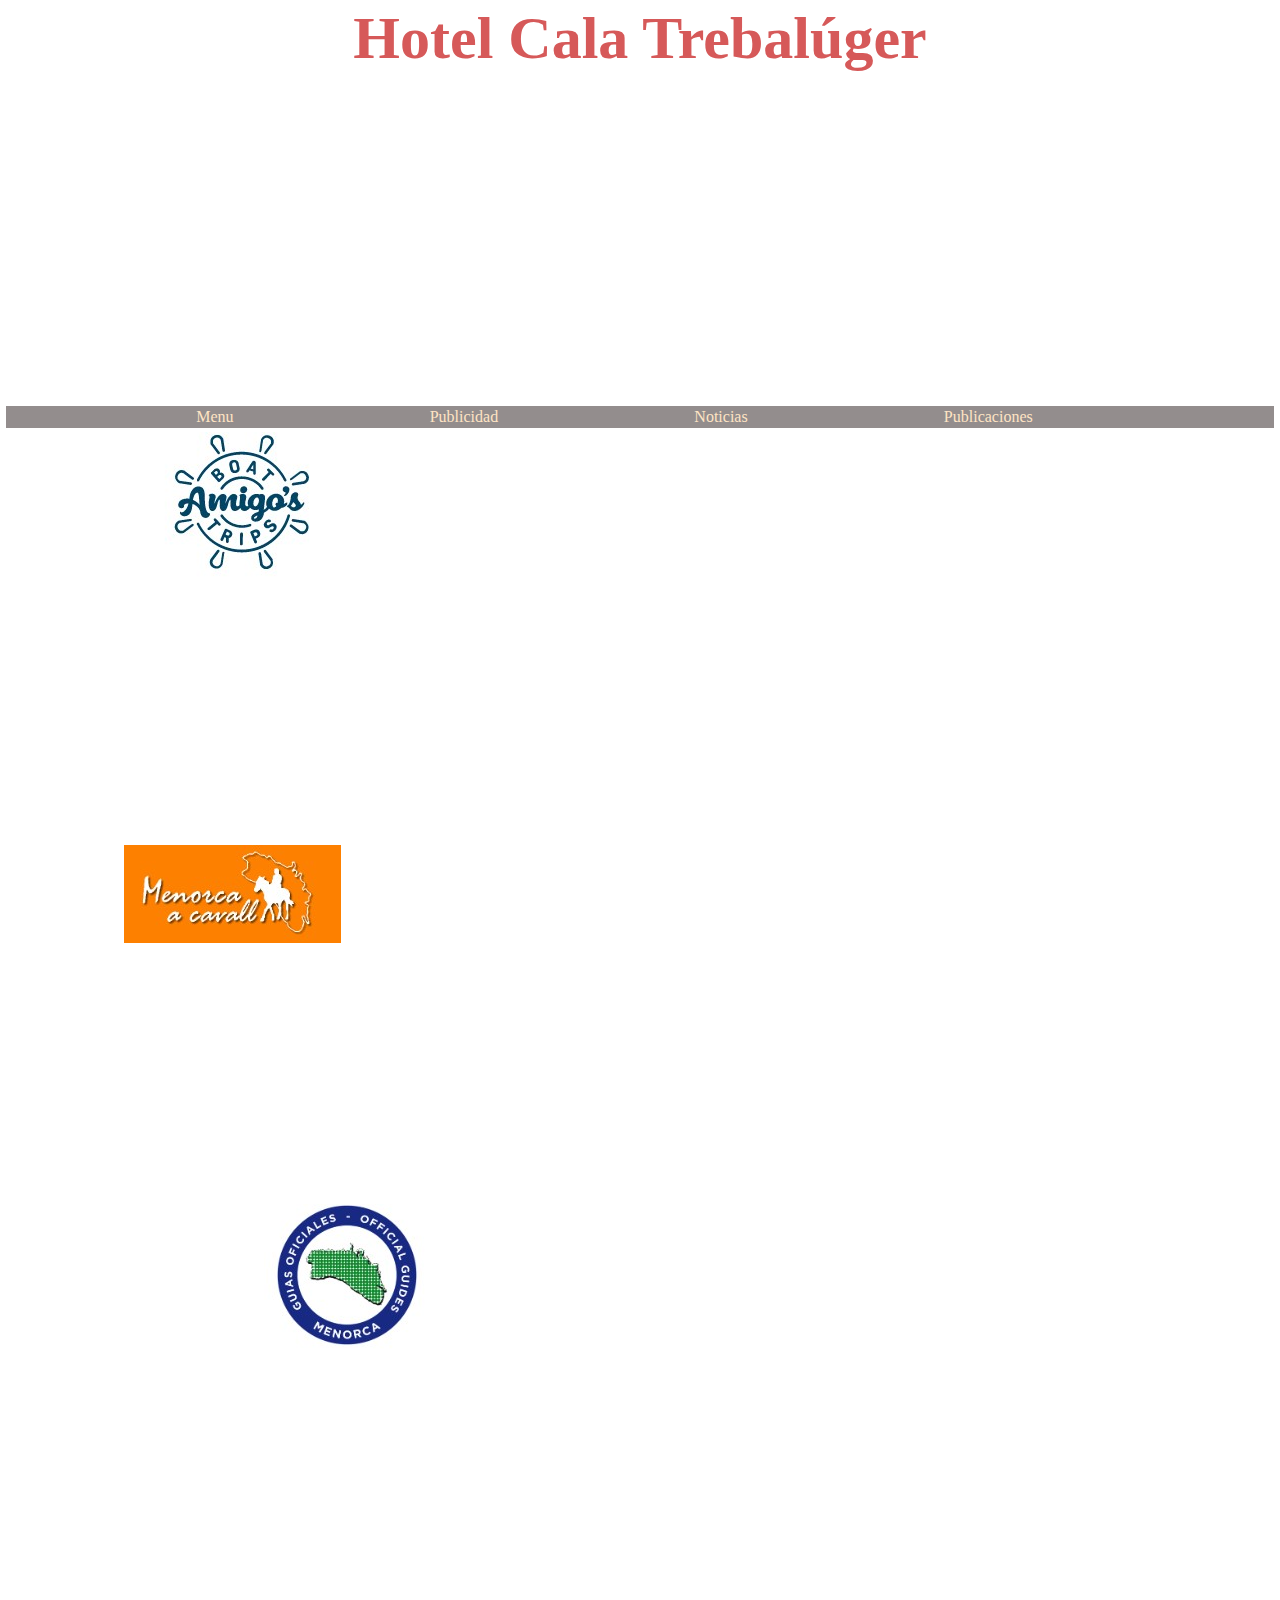
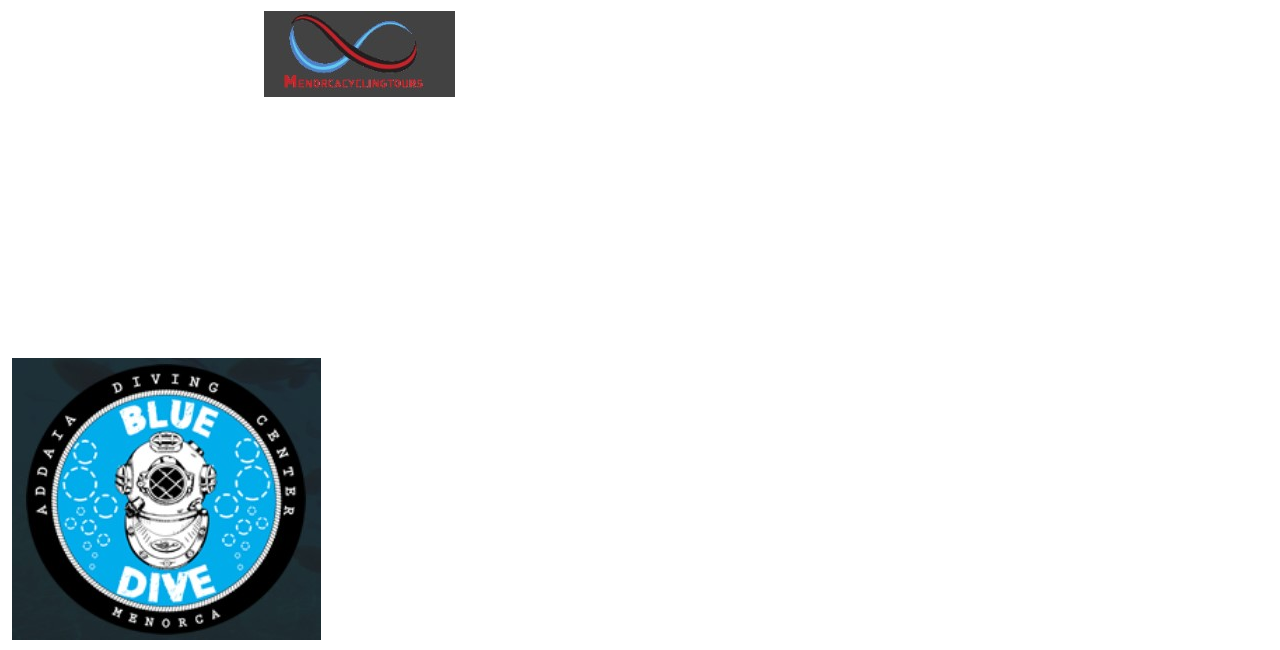
==== index.html @ 4d07bc45 "cambiar nombre home por index" ====
<!DOCTYPE HTML>
<html>
<head>
    <meta charset=" UTF-8">
    <meta http-equiv="X-UA-Compatible" content="IE=edge">
    <meta name="viewport" content="width=device-width, initial-scale=1.0">
    <title> Formulario_Reserva_Hotel</title>
    <link rel="stylesheet" href="css\cabezera.css">
    <link rel="stylesheet" href="css\menu.css">
    <link rel="stylesheet" href="css\sponsors.css">
</head>
<header>
    <div class="cabezera">
      <h1 style="text-align: center;">Hotel Cala Trebalúger</h1>
    </div> 
 </header>
 <nav class="menu">
     <li>Menu
         <ul class="desplegable">
             <li><a href="index.html">Home</a></li>
             <li><a href="Actividades.html">Actividades</a></li>
             <li><a href="Quienessomos.html">Quienes somos</a></li>
             <li><a href="Reserva.html">Reserva</a></li>
         </ul>
     </li>
     <li>Publicidad</li>
     <li>Noticias</li>
     <li>Publicaciones</li>
 </nav>
 <aside>
    <div class="boattrip">
    <a href="https://amigosboattrips.com/es"target="_blank">
            <img src="img\boattrips.jpg">
        </a>
    </div>

    <div class="cavallo">
        <a href="https://www.menorcaacavall.com/es/inicio"target="_blank">
            <img src="img\rutas cavallo.jpg">
        </a>

    </div>
    
    <div class="guia">
        <a href="https://guiasmenorca.com/es/inicio/"target="_blank">
            <img src="img\guias turisticos.jpg">
        </a>

    </div>
   
    <div class="bici">
        <a href="http://menorcacyclingtours.com/"target="_blank">
            <img src="img\menorca btt.jpg">
        </a>
    </div>

    <div class="buceo">
        <a href="https://bluedivemenorca.com/?gclid=CjwKCAjw586hBhBrEiwAQYEnHakGBnZWJqqix905BcLxzA-QArHCdt5jBqWweo0KILJdBFKRc8RsdRoCSrkQAvD_BwE"target="_blank">
            <img src="img\submarinismo.jpg">
        </a>
    </div>
</aside>
</html>
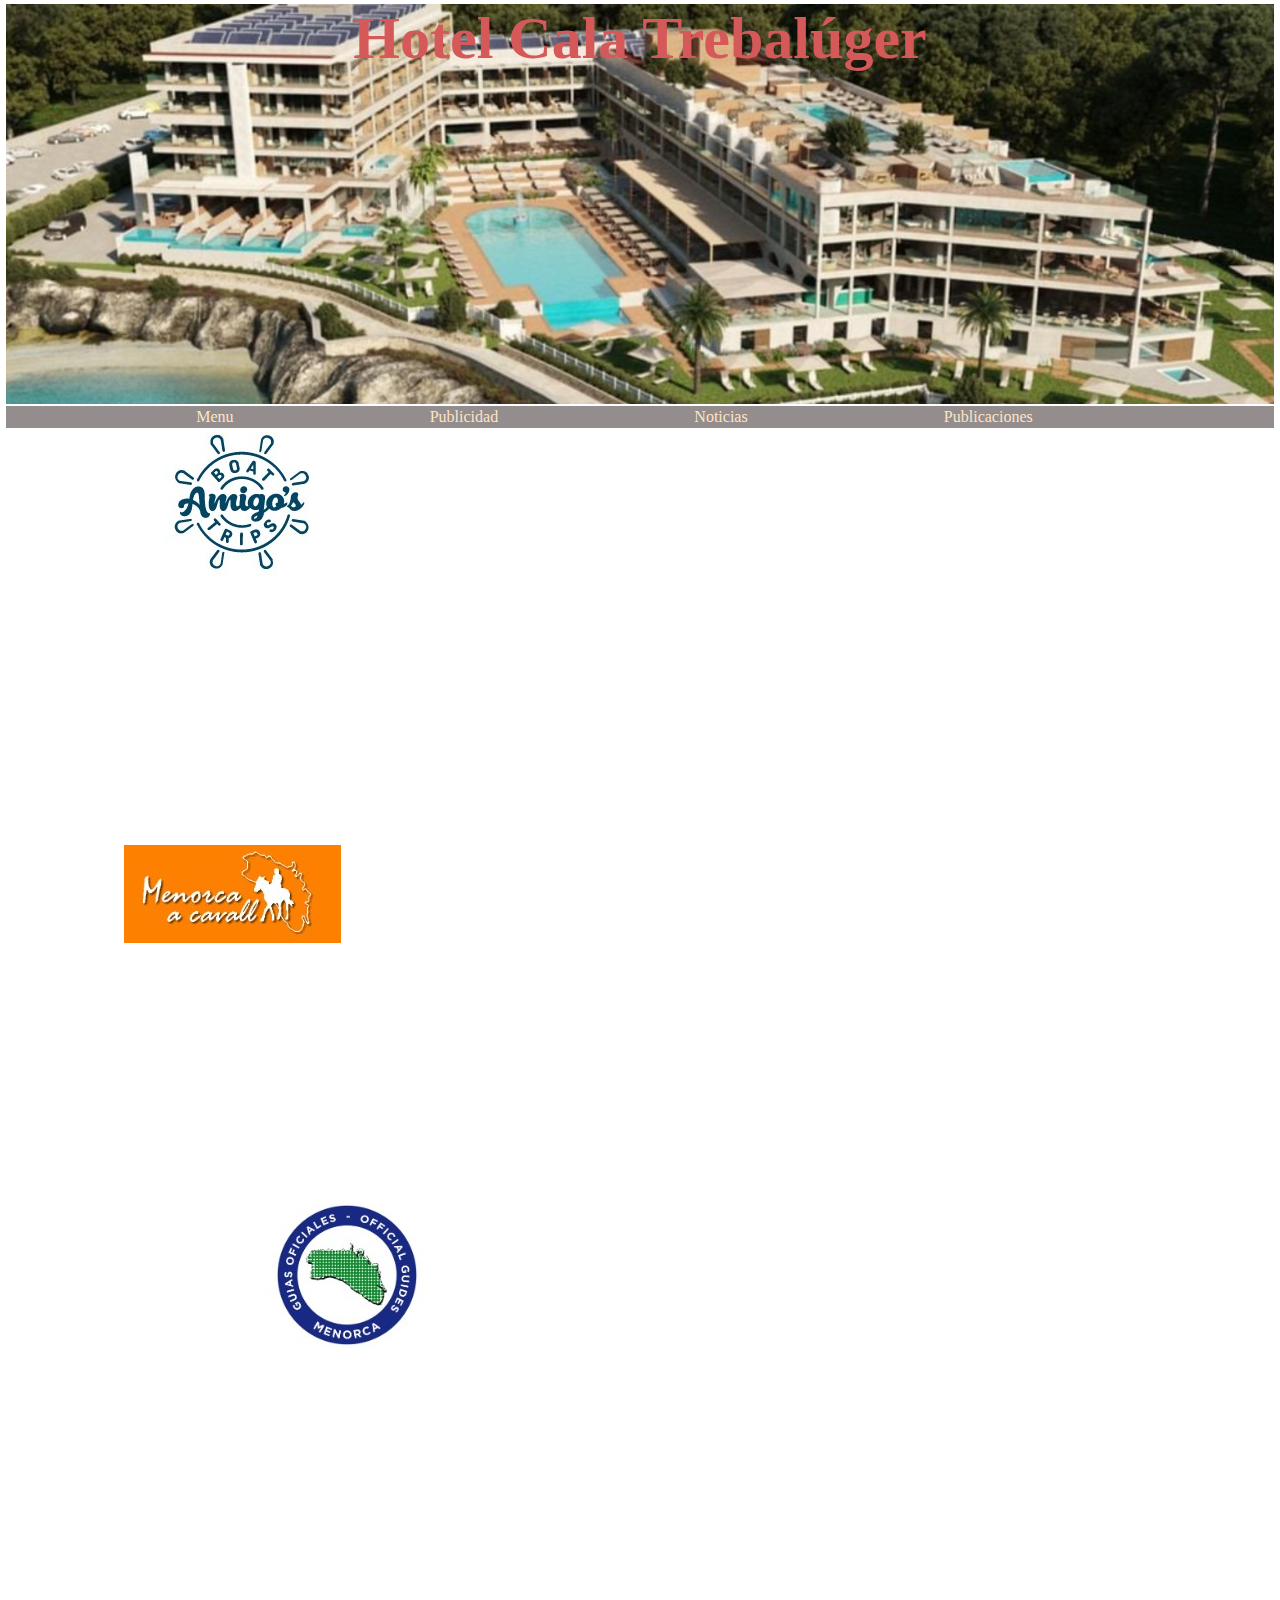
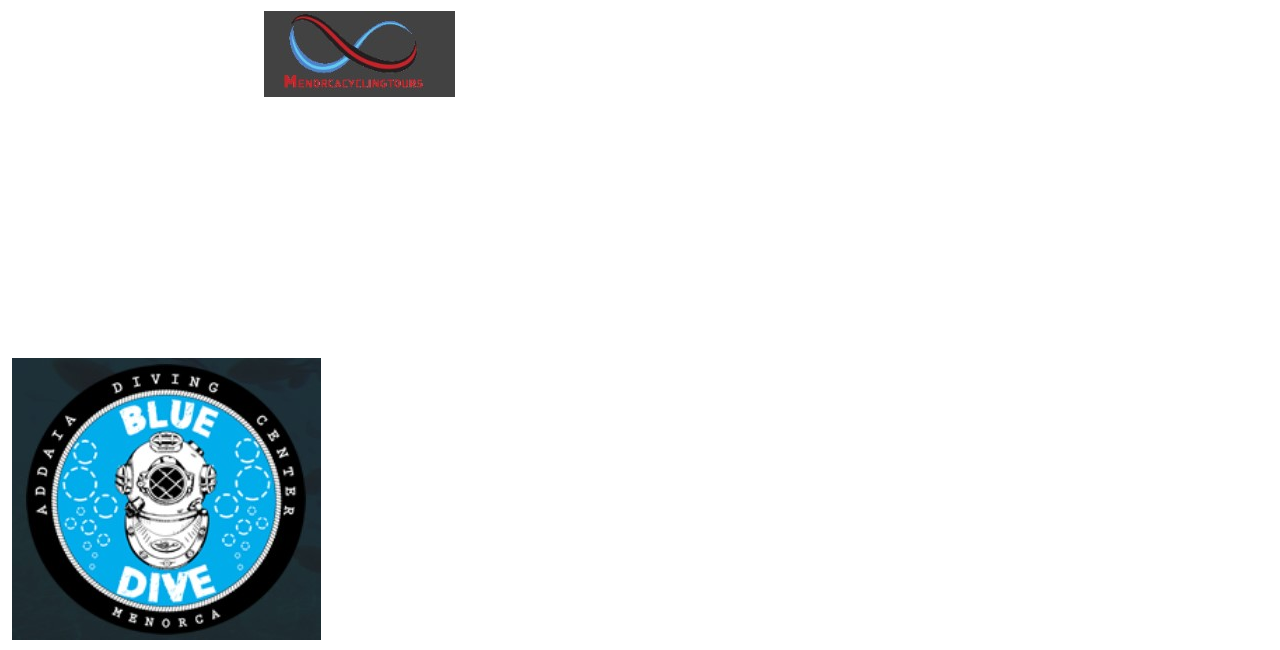
==== commit 1ed3237d: "Merge branch 'gh-pages' into main" ====
--- a/index.html
+++ b/index.html
@@ -17,7 +17,9 @@
  <nav class="menu">
      <li>Menu
          <ul class="desplegable">
+
              <li><a href="index.html">Home</a></li>
+             <li><a href="home.html">Home</a></li>
              <li><a href="Actividades.html">Actividades</a></li>
              <li><a href="Quienessomos.html">Quienes somos</a></li>
              <li><a href="Reserva.html">Reserva</a></li>
@@ -60,4 +62,7 @@
         </a>
     </div>
 </aside>
-</html>+</html>
+
+
+
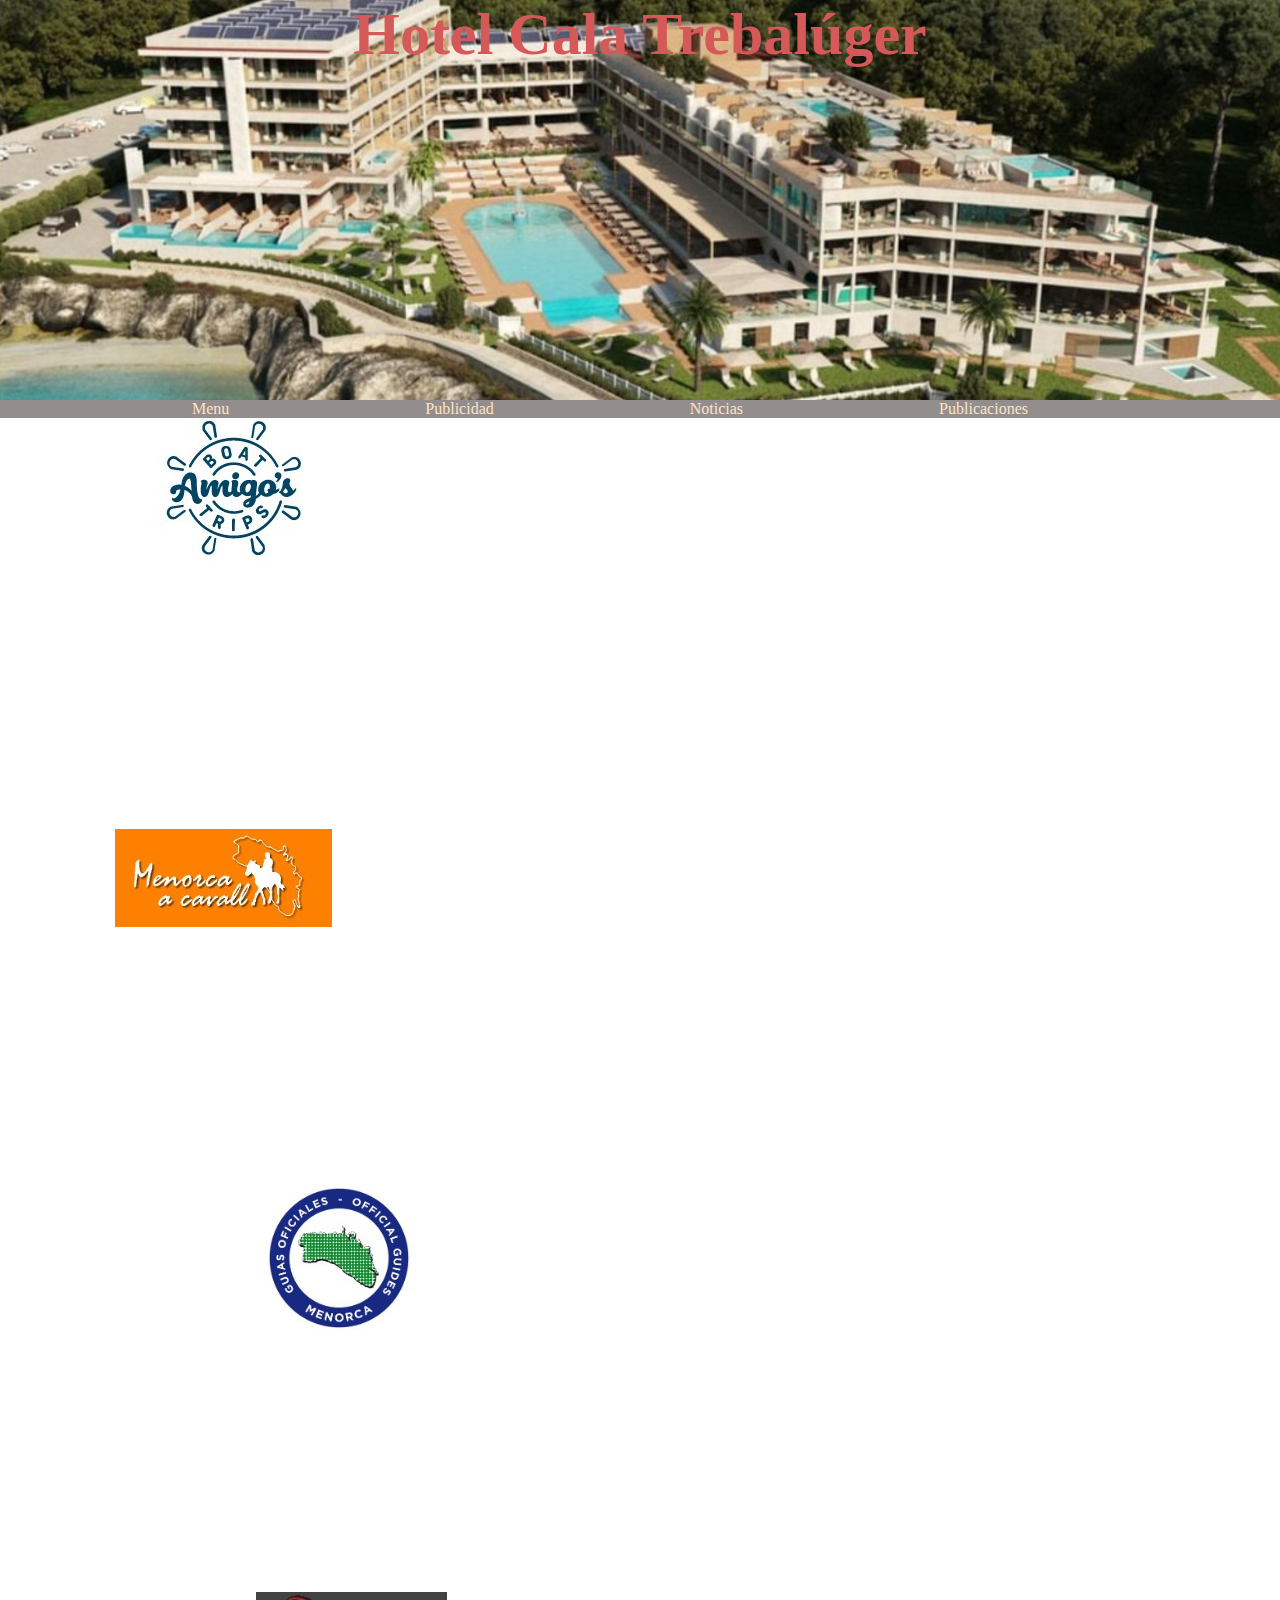
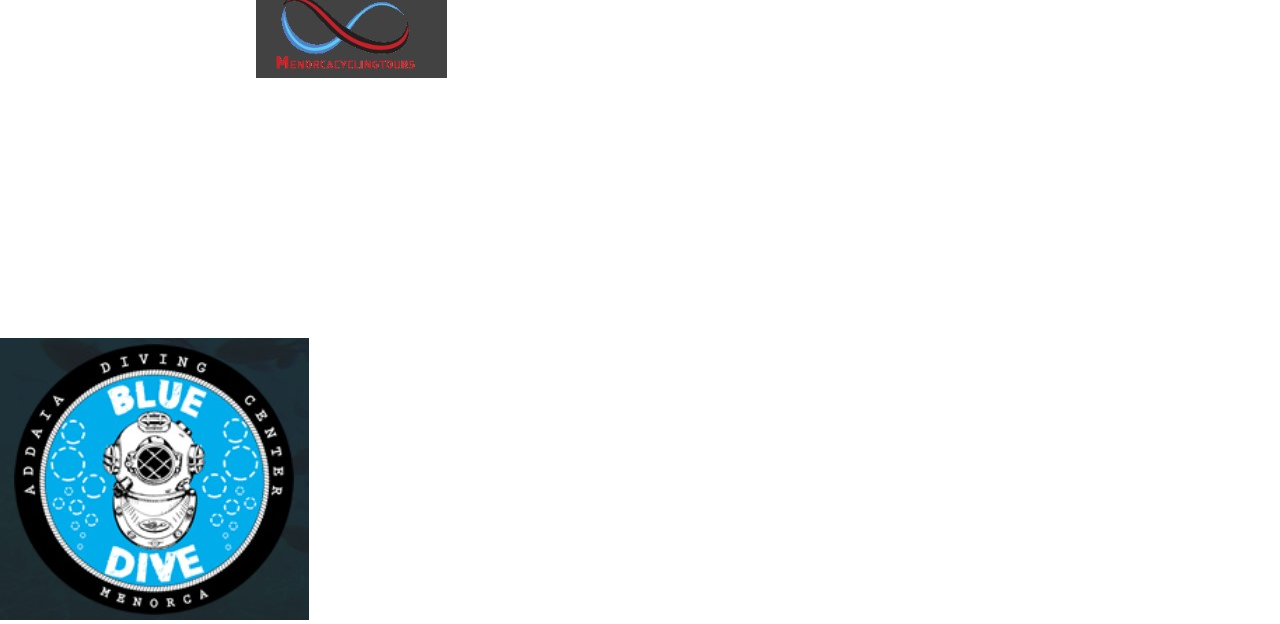
==== commit d0e117c0: "solucionado problema desplegable" ====
--- a/index.html
+++ b/index.html
@@ -19,7 +19,6 @@
          <ul class="desplegable">
 
              <li><a href="index.html">Home</a></li>
-             <li><a href="home.html">Home</a></li>
              <li><a href="Actividades.html">Actividades</a></li>
              <li><a href="Quienessomos.html">Quienes somos</a></li>
              <li><a href="Reserva.html">Reserva</a></li>
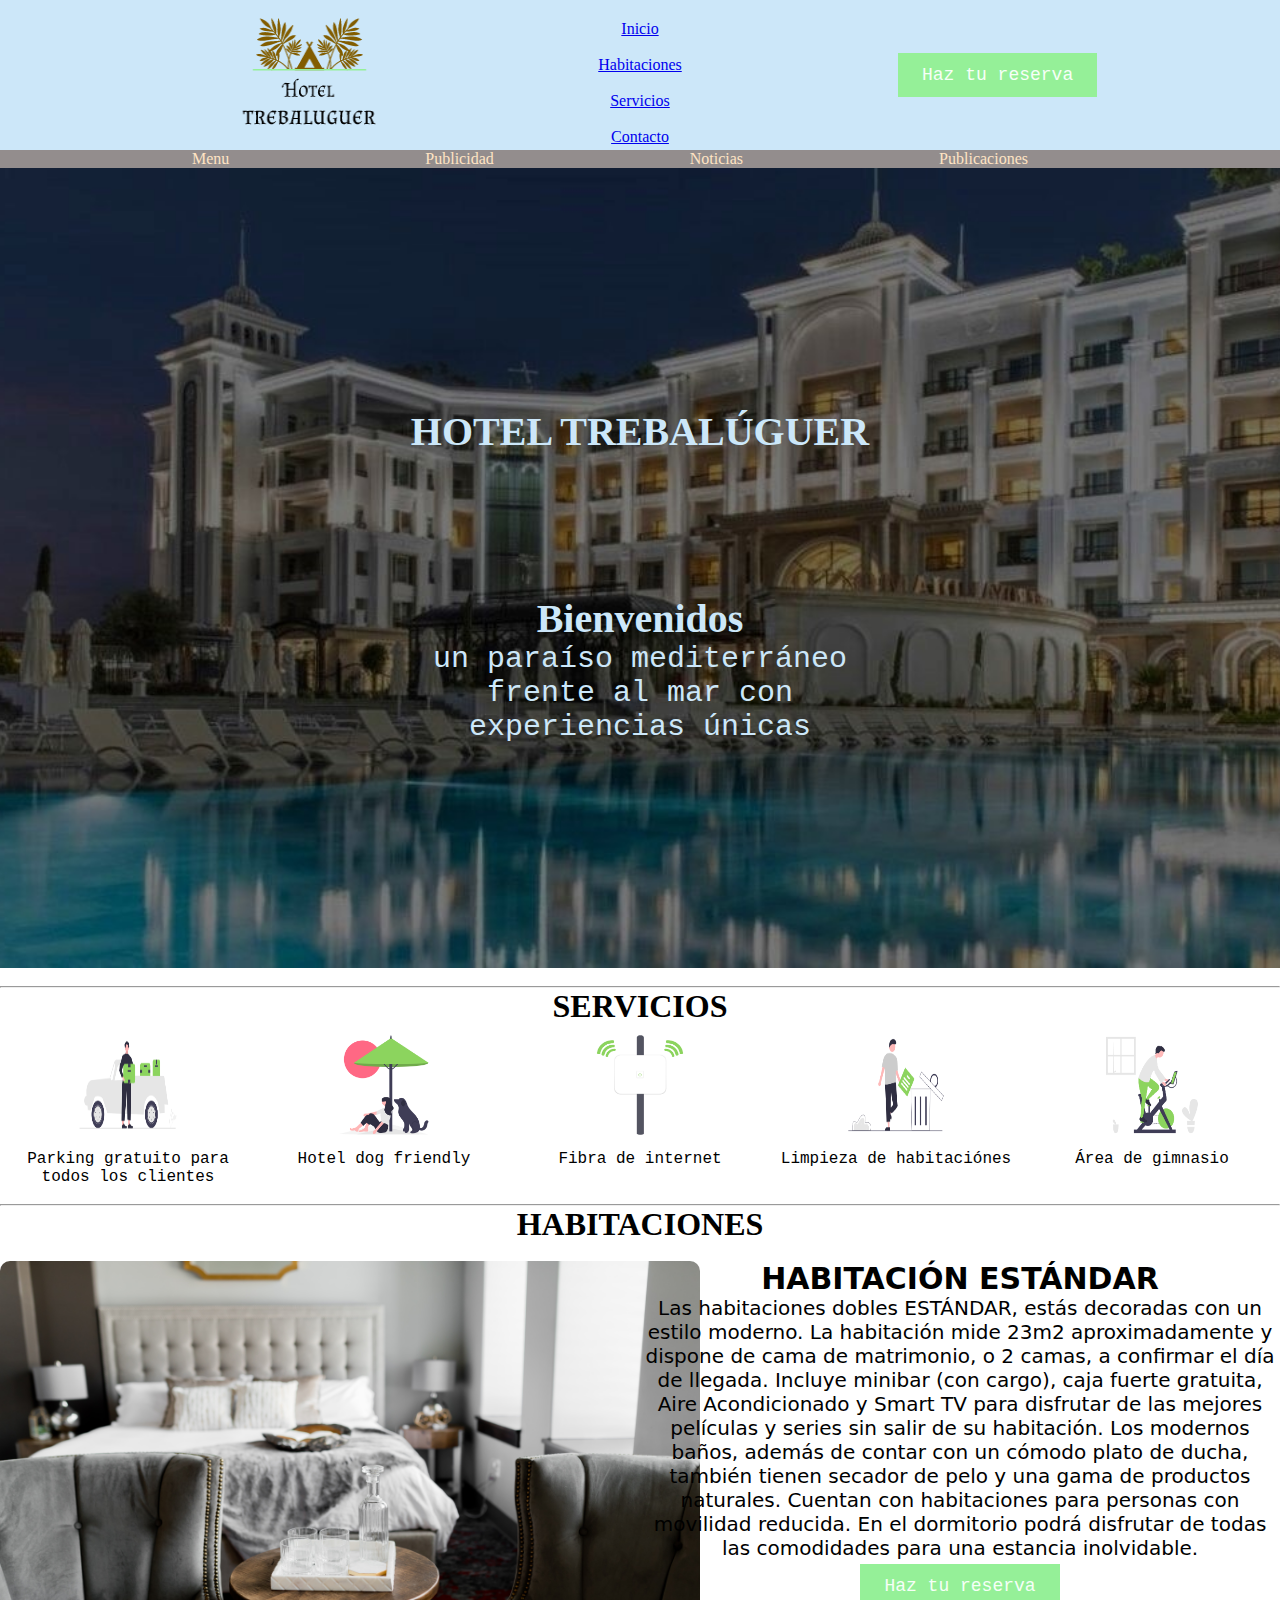
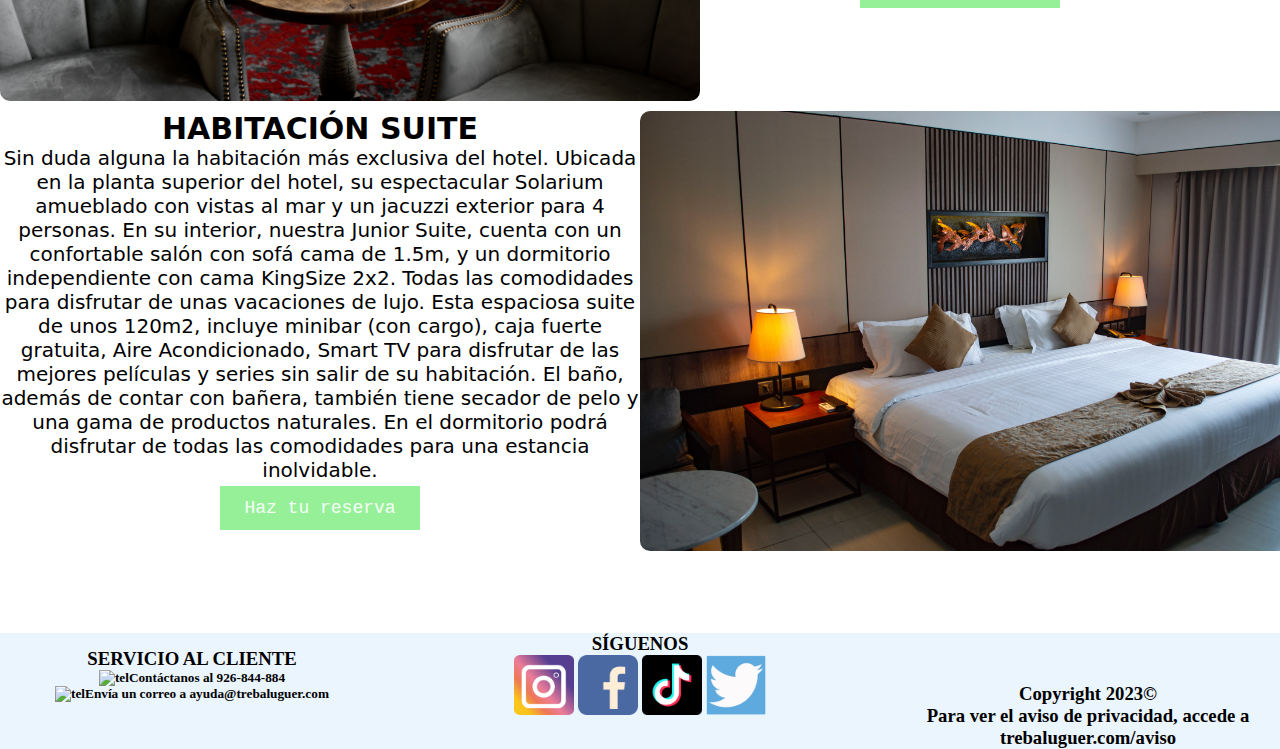
==== commit 94a8ee9d: "fusionar carpeta noelia" ====
--- a/index.html
+++ b/index.html
@@ -1,67 +1,154 @@
-<!DOCTYPE HTML>
-<html>
+<!DOCTYPE html>
+<html lang="en">
 <head>
-    <meta charset=" UTF-8">
+    <meta charset="UTF-8">
     <meta http-equiv="X-UA-Compatible" content="IE=edge">
     <meta name="viewport" content="width=device-width, initial-scale=1.0">
-    <title> Formulario_Reserva_Hotel</title>
-    <link rel="stylesheet" href="css\cabezera.css">
+    <title>Home | Hotel</title>
+    <link rel="stylesheet" href="css\style.css">
     <link rel="stylesheet" href="css\menu.css">
-    <link rel="stylesheet" href="css\sponsors.css">
 </head>
-<header>
-    <div class="cabezera">
-      <h1 style="text-align: center;">Hotel Cala Trebalúger</h1>
-    </div> 
- </header>
- <nav class="menu">
-     <li>Menu
-         <ul class="desplegable">
+<body>
+    <header>
+        <div class="logo">
+            <img class="imglogo" src="/logos/logohotel6.png" alt="logo">
+        </div>
+        <div class="enlaces">
+            <a href="#">Inicio</a>
+            <br/>
+            <br/>
+            <a href="#">Habitaciones</a>
+            <br/>
+            <br/>
+            <a href="#">Servicios</a>
+            <br/>
+            <br/>
+            <a href="#">Contacto</a>
+            <br/>
+        </div>
+        <div class="boton"> 
+            <button>Haz tu reserva</button>
+        </div>
+    </header>
 
-             <li><a href="index.html">Home</a></li>
-             <li><a href="Actividades.html">Actividades</a></li>
-             <li><a href="Quienessomos.html">Quienes somos</a></li>
-             <li><a href="Reserva.html">Reserva</a></li>
-         </ul>
-     </li>
-     <li>Publicidad</li>
-     <li>Noticias</li>
-     <li>Publicaciones</li>
- </nav>
- <aside>
-    <div class="boattrip">
-    <a href="https://amigosboattrips.com/es"target="_blank">
-            <img src="img\boattrips.jpg">
-        </a>
-    </div>
+    <nav class="menu">
+        <li>Menu
+            <ul class="desplegable">
+                <li><a href="index.html">Home</a></li>
+                <li><a href="Actividades.html">Actividades</a></li>
+                <li><a href="Quienessomos.html">Quienes somos</a></li>
+                <li><a href="Reserva.html">Reserva</a></li>
+            </ul>
+        </li>
+        <li>Publicidad</li>
+        <li>Noticias</li>
+        <li>Publicaciones</li>
+    </nav>
 
-    <div class="cavallo">
-        <a href="https://www.menorcaacavall.com/es/inicio"target="_blank">
-            <img src="img\rutas cavallo.jpg">
-        </a>
+    <main>
 
-    </div>
-    
-    <div class="guia">
-        <a href="https://guiasmenorca.com/es/inicio/"target="_blank">
-            <img src="img\guias turisticos.jpg">
-        </a>
+        <section class="principal">
+            <div class="vacia1"> </div>
+            <div class="contenido">
+                <h1 class="titulo">HOTEL TREBALÚGUER</h1>
+                <h1 class="titulo">Bienvenidos</h1>
+                <p class="titulo2">un paraíso mediterráneo frente al mar con experiencias únicas </p>
 
-    </div>
-   
-    <div class="bici">
-        <a href="http://menorcacyclingtours.com/"target="_blank">
-            <img src="img\menorca btt.jpg">
-        </a>
-    </div>
+            </div>
+            <div class="vacia2"></div>
+        </section>
+        <br/>
+        <hr/> 
+        <h1>SERVICIOS</h1>
+        <section class="servicios">
+        
+            <div class="servicio1"> 
+                <div><img class="serlogos" src="/logos/servicio1.png" alt="s1">
+                    <p> Parking gratuito para todos los clientes</p>
+                </div>
+            </div>
+            <div class="servicio2">
+                <div><img class="serlogos" src="/logos/servicio2.png" alt="s2">
+                    <p> Hotel dog friendly</p>
+                </div>
+            </div>
+            <div class="servicio3">
+                <div><img class="serlogos" src="/logos/servicio3.png" alt="s3">
+                    <p> Fibra de internet</p>
+                </div>
+            </div>
+            <div class="servicio4">
+                <div><img class="serlogos" src="/logos/servicio4.png" alt="s4">
+                    <p> Limpieza de habitaciónes </p>
+                </div>
+            </div>
+            <div class="servicio5"> 
+                <div><img class="serlogos" src="/logos/servicio5.png" alt="s5">
+                    <p> Área de gimnasio </p>
+                </div>
+            </div>
+        </section>
+        <br/>
+        <hr/> 
+        <h1>HABITACIONES</h1>
+        <br/>
+        <section class="habitacion1">
+            <div class="foto1">
+                <div><img class="habitaciones" src="/img/habitacion1.jpg" alt="hab1"></div>
+            </div>
+            <div class="texto1">
+                <h2>HABITACIÓN ESTÁNDAR</h2>
+                <p>Las habitaciones dobles ESTÁNDAR, estás decoradas con un estilo moderno. La habitación mide 23m2 aproximadamente y dispone de cama de matrimonio, o 2 camas, a confirmar el día de llegada. Incluye minibar (con cargo), caja fuerte gratuita, Aire Acondicionado y Smart TV para disfrutar de las mejores películas y series sin salir de su habitación. Los modernos baños, además de contar con un cómodo plato de ducha, también tienen secador de pelo y una gama de productos naturales. Cuentan con habitaciones para personas con movilidad reducida. En el dormitorio podrá disfrutar de todas las comodidades para una estancia inolvidable.</p>
+                <div class="boton"> 
+                    <button>Haz tu reserva</button>
+                </div>
+            </div>
+        </section>
 
-    <div class="buceo">
-        <a href="https://bluedivemenorca.com/?gclid=CjwKCAjw586hBhBrEiwAQYEnHakGBnZWJqqix905BcLxzA-QArHCdt5jBqWweo0KILJdBFKRc8RsdRoCSrkQAvD_BwE"target="_blank">
-            <img src="img\submarinismo.jpg">
-        </a>
-    </div>
-</aside>
-</html>
+        <section class="habitacion2">
+            <div class="texto2">
+                <h2>HABITACIÓN SUITE</h2>
+                <p>Sin duda alguna la habitación más exclusiva del hotel. Ubicada en la planta superior del hotel, su espectacular Solarium amueblado con vistas al mar y un jacuzzi exterior para 4 personas. En su interior, nuestra Junior Suite, cuenta con un confortable salón con sofá cama de 1.5m, y un dormitorio independiente con cama KingSize 2x2. Todas las comodidades para disfrutar de unas vacaciones de lujo. Esta espaciosa suite de unos 120m2, incluye minibar (con cargo), caja fuerte gratuita, Aire Acondicionado, Smart TV para disfrutar de las mejores películas y series sin salir de su habitación. El baño, además de contar con bañera, también tiene secador de pelo y una gama de productos naturales. En el dormitorio podrá disfrutar de todas las comodidades para una estancia inolvidable.</p>
+                <div class="boton"> 
+                    <button>Haz tu reserva</button>
+                </div>
+            </div>
+            <div class="foto2">
+                <div><img class="habitaciones" src="/img/habitacion2.jpg" alt="hab1"></div>
+            </div>
+            
+        </section>
+        
+    </main>
+    <br/>
+    <br/>
+    <br/>
+    <br/>
+    <footer>
+      
+        <div class="info1" > 
 
+            <H3>SERVICIO AL CLIENTE</H3>
 
+            <h5> <img class="icono" src="/icono/telefono.png" alt="tel" >Contáctanos al 926-844-884</h5>
+            <h5> <img class="icono" src="/icono/arroba.png" alt="tel" >Envía un correo a ayuda@trebaluguer.com</h5>
 
+        </div>
+
+        <div class="infomedio" > 
+            <h3>SÍGUENOS</h3>
+            <img class="logors" src="/logos/instagram.png" alt="insta">
+            <img class="logors" src="/logos/facebook.png" alt="faceb">
+            <img class="logors" src="/logos/tiktok.png" alt="tiktok">
+            <img class="logors" src="/logos/twitter.png" alt="tw">
+            
+        </div>
+       
+        <div class="info2">
+            <h3>Copyright 2023©</h3>
+            <h3>Para ver el aviso de privacidad, accede a trebaluguer.com/aviso</h3>
+        </div> 
+
+    </footer>
+</body>
+</html>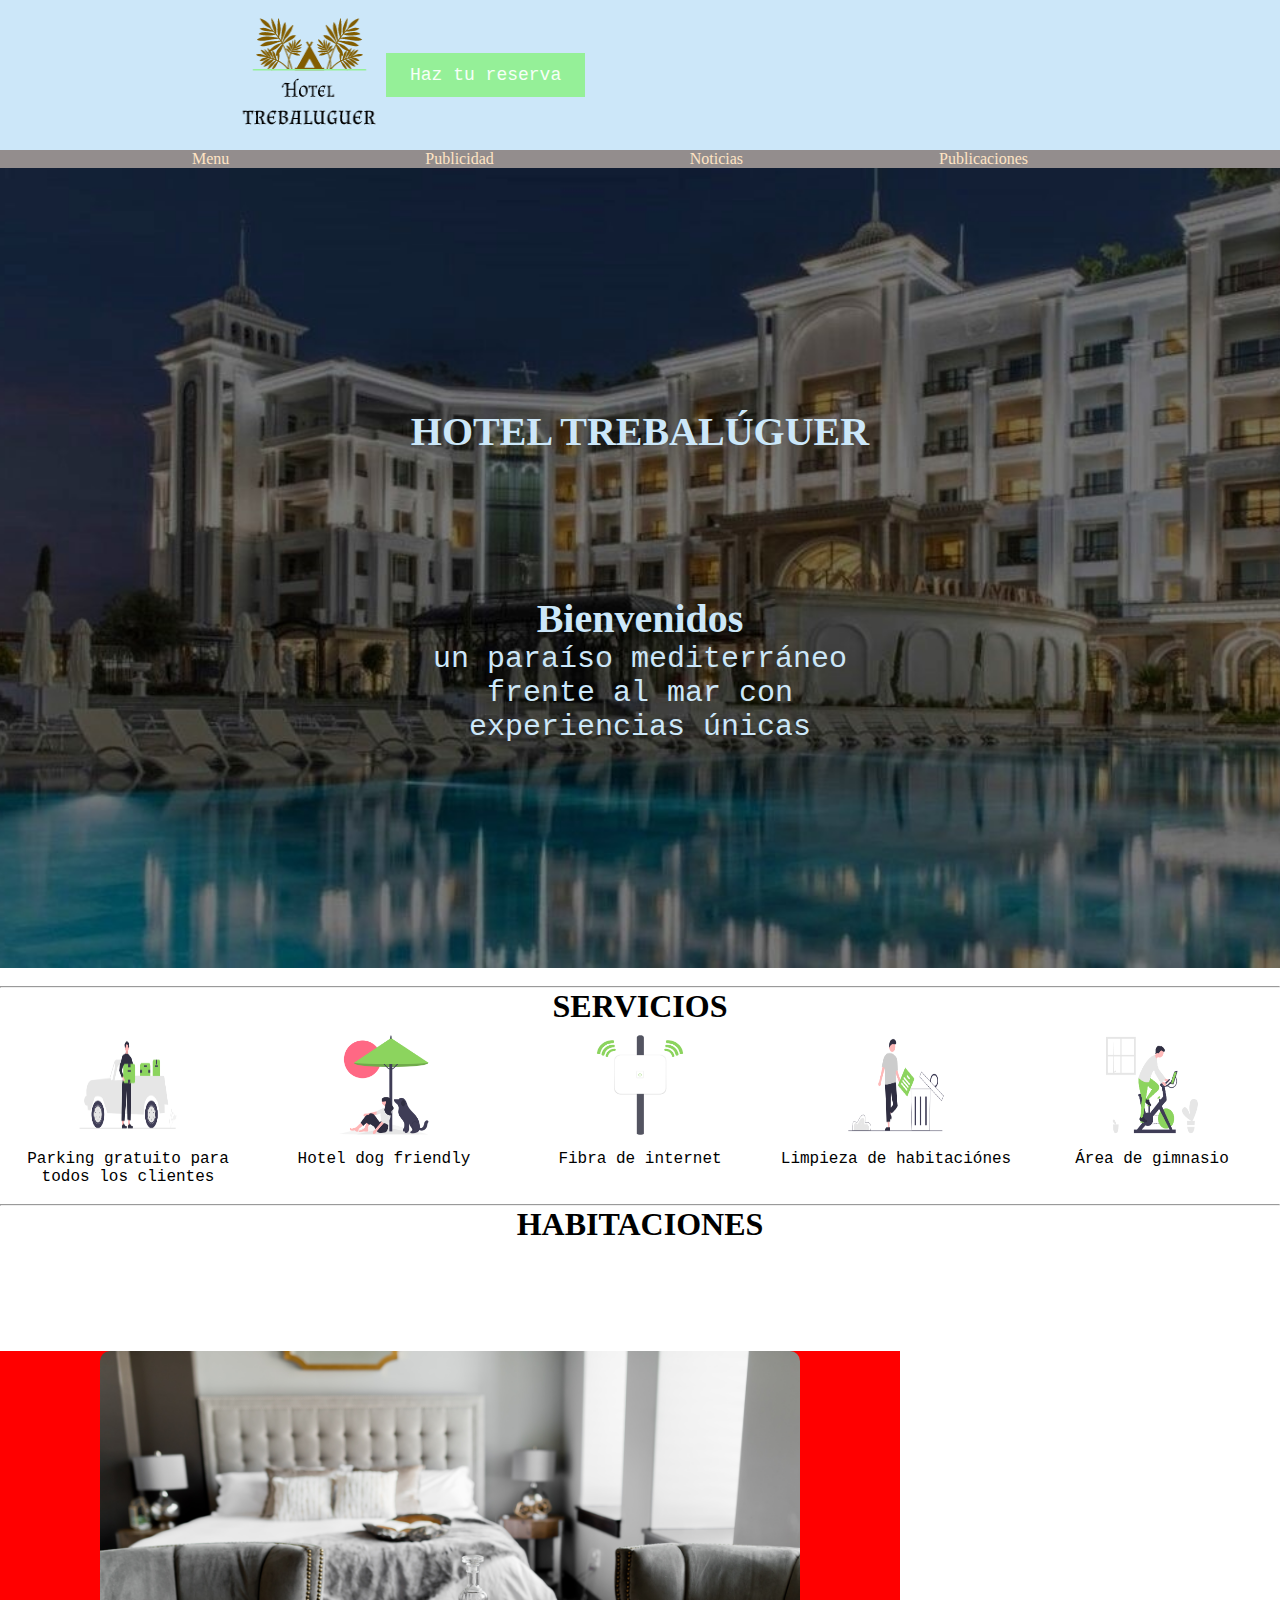
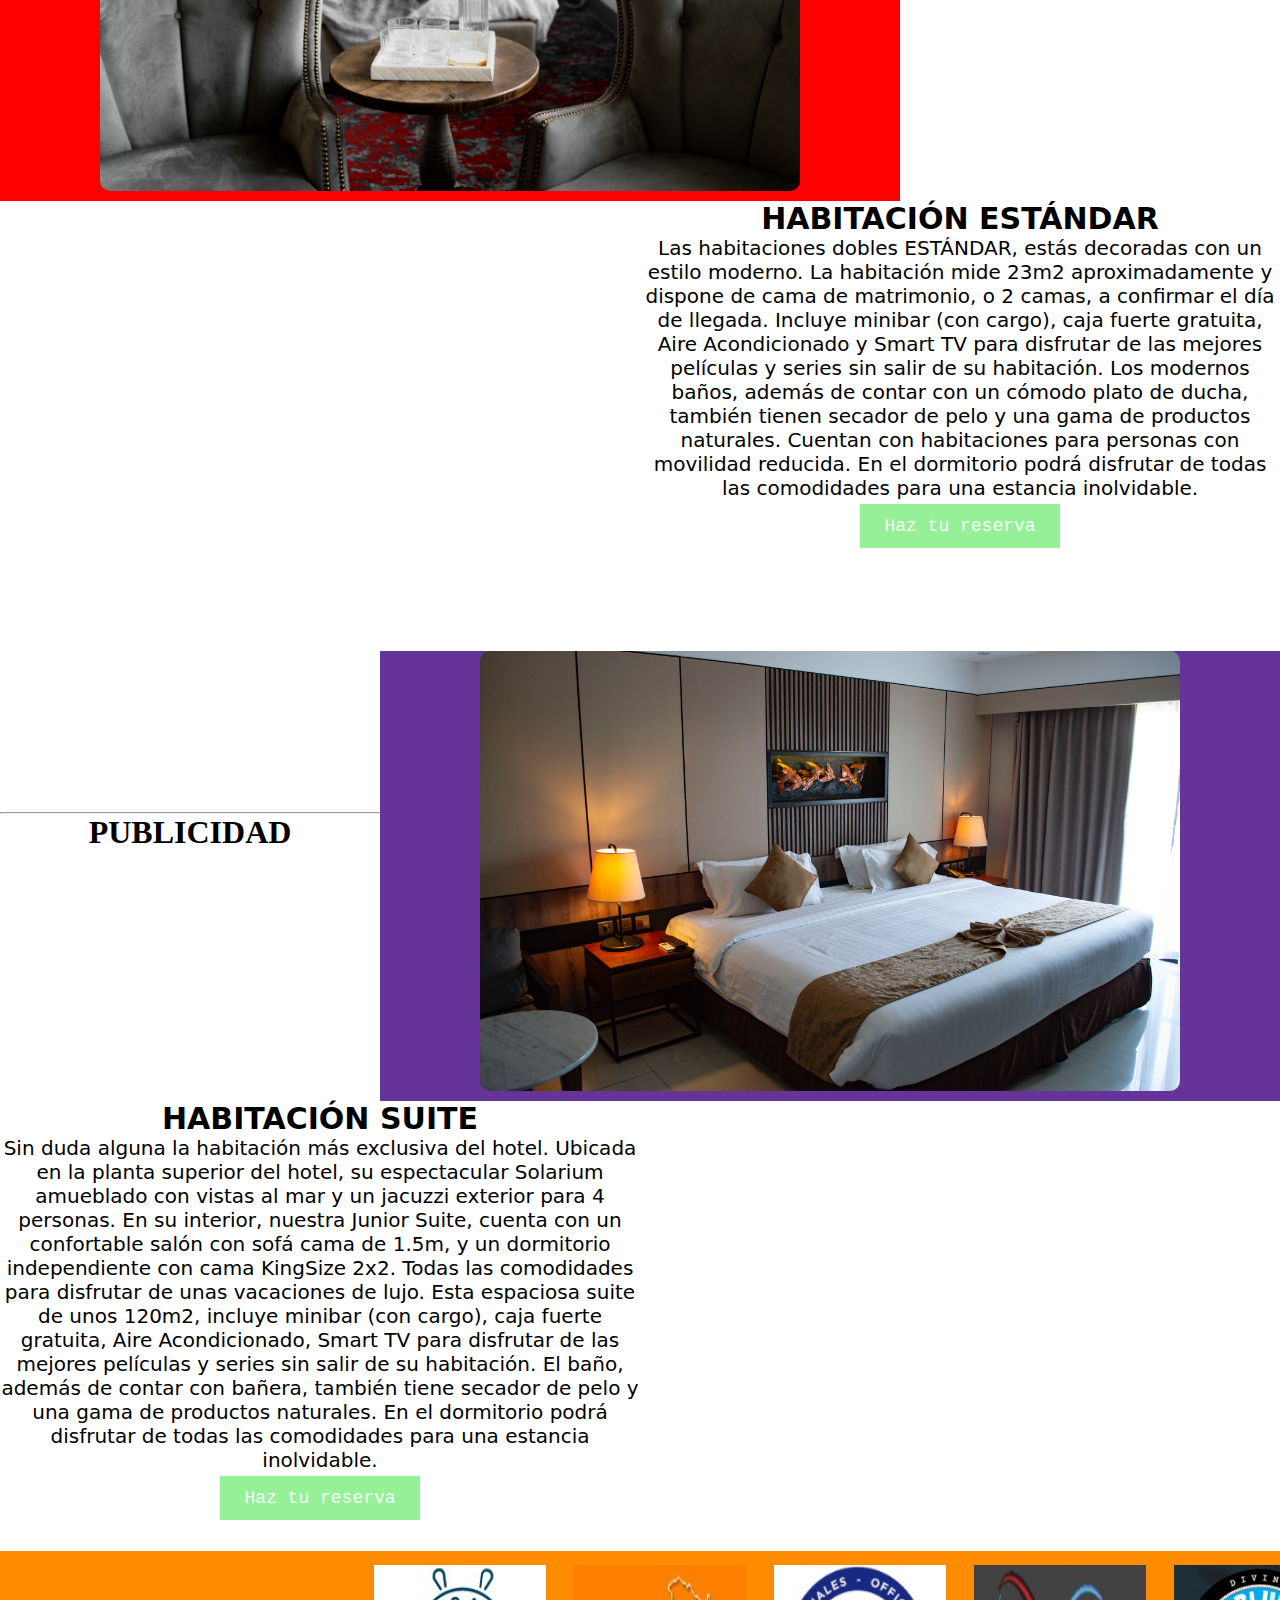
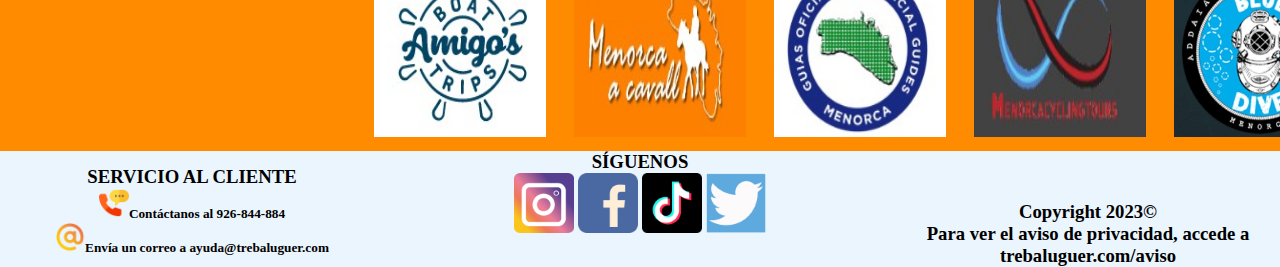
==== commit f0eb0cd1: "cambios html y css" ====
--- a/index.html
+++ b/index.html
@@ -11,20 +11,7 @@
 <body>
     <header>
         <div class="logo">
-            <img class="imglogo" src="/logos/logohotel6.png" alt="logo">
-        </div>
-        <div class="enlaces">
-            <a href="#">Inicio</a>
-            <br/>
-            <br/>
-            <a href="#">Habitaciones</a>
-            <br/>
-            <br/>
-            <a href="#">Servicios</a>
-            <br/>
-            <br/>
-            <a href="#">Contacto</a>
-            <br/>
+            <img class="imglogo" src="logos/logohotel6.png" alt="logo">
         </div>
         <div class="boton"> 
             <button>Haz tu reserva</button>
@@ -63,27 +50,27 @@
         <section class="servicios">
         
             <div class="servicio1"> 
-                <div><img class="serlogos" src="/logos/servicio1.png" alt="s1">
+                <div><img class="serlogos" src="logos/servicio1.png" alt="s1">
                     <p> Parking gratuito para todos los clientes</p>
                 </div>
             </div>
             <div class="servicio2">
-                <div><img class="serlogos" src="/logos/servicio2.png" alt="s2">
+                <div><img class="serlogos" src="logos/servicio2.png" alt="s2">
                     <p> Hotel dog friendly</p>
                 </div>
             </div>
             <div class="servicio3">
-                <div><img class="serlogos" src="/logos/servicio3.png" alt="s3">
+                <div><img class="serlogos" src="logos/servicio3.png" alt="s3">
                     <p> Fibra de internet</p>
                 </div>
             </div>
             <div class="servicio4">
-                <div><img class="serlogos" src="/logos/servicio4.png" alt="s4">
+                <div><img class="serlogos" src="logos/servicio4.png" alt="s4">
                     <p> Limpieza de habitaciónes </p>
                 </div>
             </div>
             <div class="servicio5"> 
-                <div><img class="serlogos" src="/logos/servicio5.png" alt="s5">
+                <div><img class="serlogos" src="logos/servicio5.png" alt="s5">
                     <p> Área de gimnasio </p>
                 </div>
             </div>
@@ -94,7 +81,7 @@
         <br/>
         <section class="habitacion1">
             <div class="foto1">
-                <div><img class="habitaciones" src="/img/habitacion1.jpg" alt="hab1"></div>
+                <div><img class="habitaciones" src="img/habitacion1.jpg" alt="hab1"></div>
             </div>
             <div class="texto1">
                 <h2>HABITACIÓN ESTÁNDAR</h2>
@@ -106,6 +93,9 @@
         </section>
 
         <section class="habitacion2">
+            <div class="foto2">
+                <div><img src="img/habitacion2.jpg" alt="hab1"></div>
+            </div>
             <div class="texto2">
                 <h2>HABITACIÓN SUITE</h2>
                 <p>Sin duda alguna la habitación más exclusiva del hotel. Ubicada en la planta superior del hotel, su espectacular Solarium amueblado con vistas al mar y un jacuzzi exterior para 4 personas. En su interior, nuestra Junior Suite, cuenta con un confortable salón con sofá cama de 1.5m, y un dormitorio independiente con cama KingSize 2x2. Todas las comodidades para disfrutar de unas vacaciones de lujo. Esta espaciosa suite de unos 120m2, incluye minibar (con cargo), caja fuerte gratuita, Aire Acondicionado, Smart TV para disfrutar de las mejores películas y series sin salir de su habitación. El baño, además de contar con bañera, también tiene secador de pelo y una gama de productos naturales. En el dormitorio podrá disfrutar de todas las comodidades para una estancia inolvidable.</p>
@@ -113,9 +103,7 @@
                     <button>Haz tu reserva</button>
                 </div>
             </div>
-            <div class="foto2">
-                <div><img class="habitaciones" src="/img/habitacion2.jpg" alt="hab1"></div>
-            </div>
+
             
         </section>
         
@@ -124,23 +112,62 @@
     <br/>
     <br/>
     <br/>
+
+    <hr/>
+    <h1 class="publi">PUBLICIDAD</h1>
+    </br>
+    <aside>
+        <br></br>
+        <div class="boattrip">
+        <a href="https://amigosboattrips.com/es"target="_blank">
+                <img src="img\boattrips.jpg">
+            </a>
+        </div>
+    
+        <div class="cavallo">
+            <a href="https://www.menorcaacavall.com/es/inicio"target="_blank">
+                <img src="img\rutas cavallo.jpg">
+            </a>
+    
+        </div>
+        
+        <div class="guia">
+            <a href="https://guiasmenorca.com/es/inicio/"target="_blank">
+                <img src="img\guias turisticos.jpg">
+            </a>
+    
+        </div>
+       
+        <div class="bici">
+            <a href="http://menorcacyclingtours.com/"target="_blank">
+                <img src="img\menorca btt.jpg">
+            </a>
+        </div>
+    
+        <div class="buceo">
+            <a href="https://bluedivemenorca.com/?gclid=CjwKCAjw586hBhBrEiwAQYEnHakGBnZWJqqix905BcLxzA-QArHCdt5jBqWweo0KILJdBFKRc8RsdRoCSrkQAvD_BwE"target="_blank">
+                <img src="img\submarinismo.jpg">
+            </a>
+        </div>
+    </aside>
+   
     <footer>
       
         <div class="info1" > 
 
             <H3>SERVICIO AL CLIENTE</H3>
 
-            <h5> <img class="icono" src="/icono/telefono.png" alt="tel" >Contáctanos al 926-844-884</h5>
-            <h5> <img class="icono" src="/icono/arroba.png" alt="tel" >Envía un correo a ayuda@trebaluguer.com</h5>
+            <h5> <img class="icono" src="icono/telefono.png" alt="tel" >Contáctanos al 926-844-884</h5>
+            <h5> <img class="icono" src="icono/arroba.png" alt="tel" >Envía un correo a ayuda@trebaluguer.com</h5>
 
         </div>
 
         <div class="infomedio" > 
             <h3>SÍGUENOS</h3>
-            <img class="logors" src="/logos/instagram.png" alt="insta">
-            <img class="logors" src="/logos/facebook.png" alt="faceb">
-            <img class="logors" src="/logos/tiktok.png" alt="tiktok">
-            <img class="logors" src="/logos/twitter.png" alt="tw">
+            <img class="logors" src="logos/instagram.png" alt="insta">
+            <img class="logors" src="logos/facebook.png" alt="faceb">
+            <img class="logors" src="logos/tiktok.png" alt="tiktok">
+            <img class="logors" src="logos/twitter.png" alt="tw">
             
         </div>
        
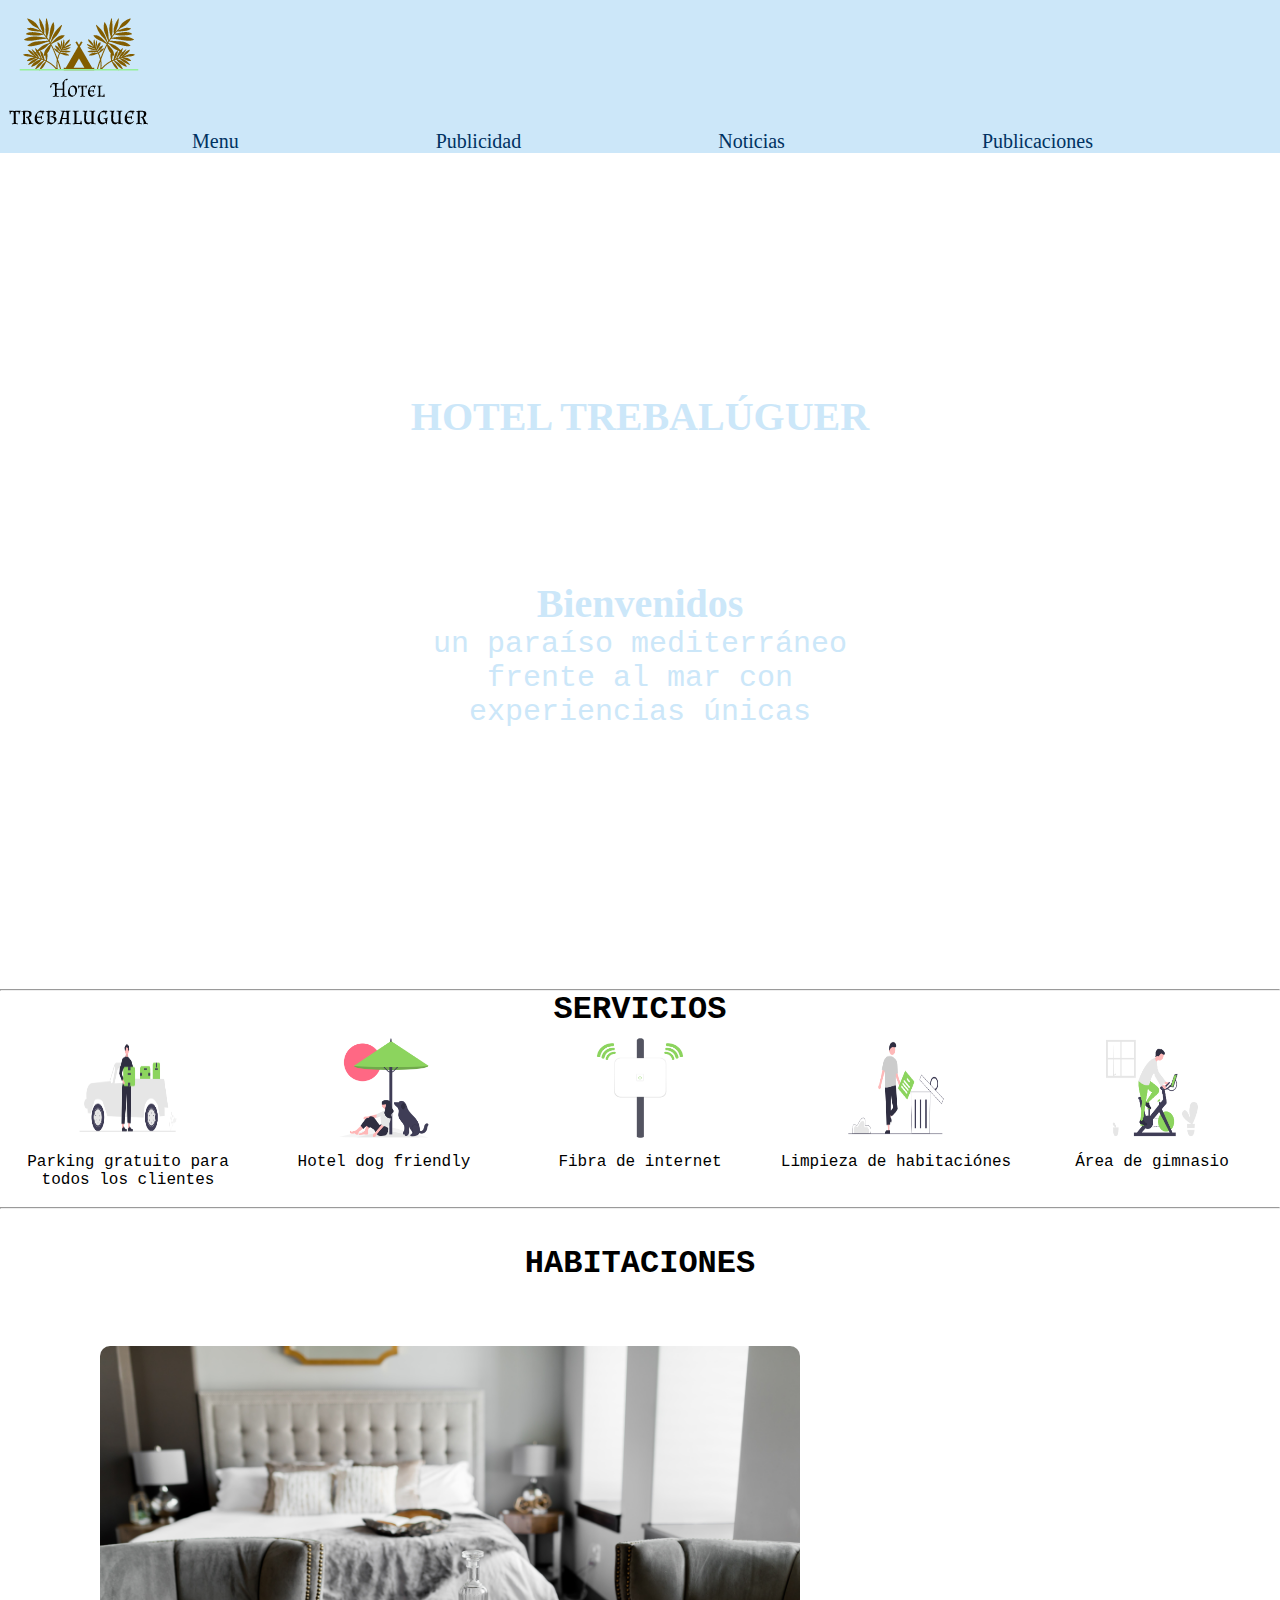
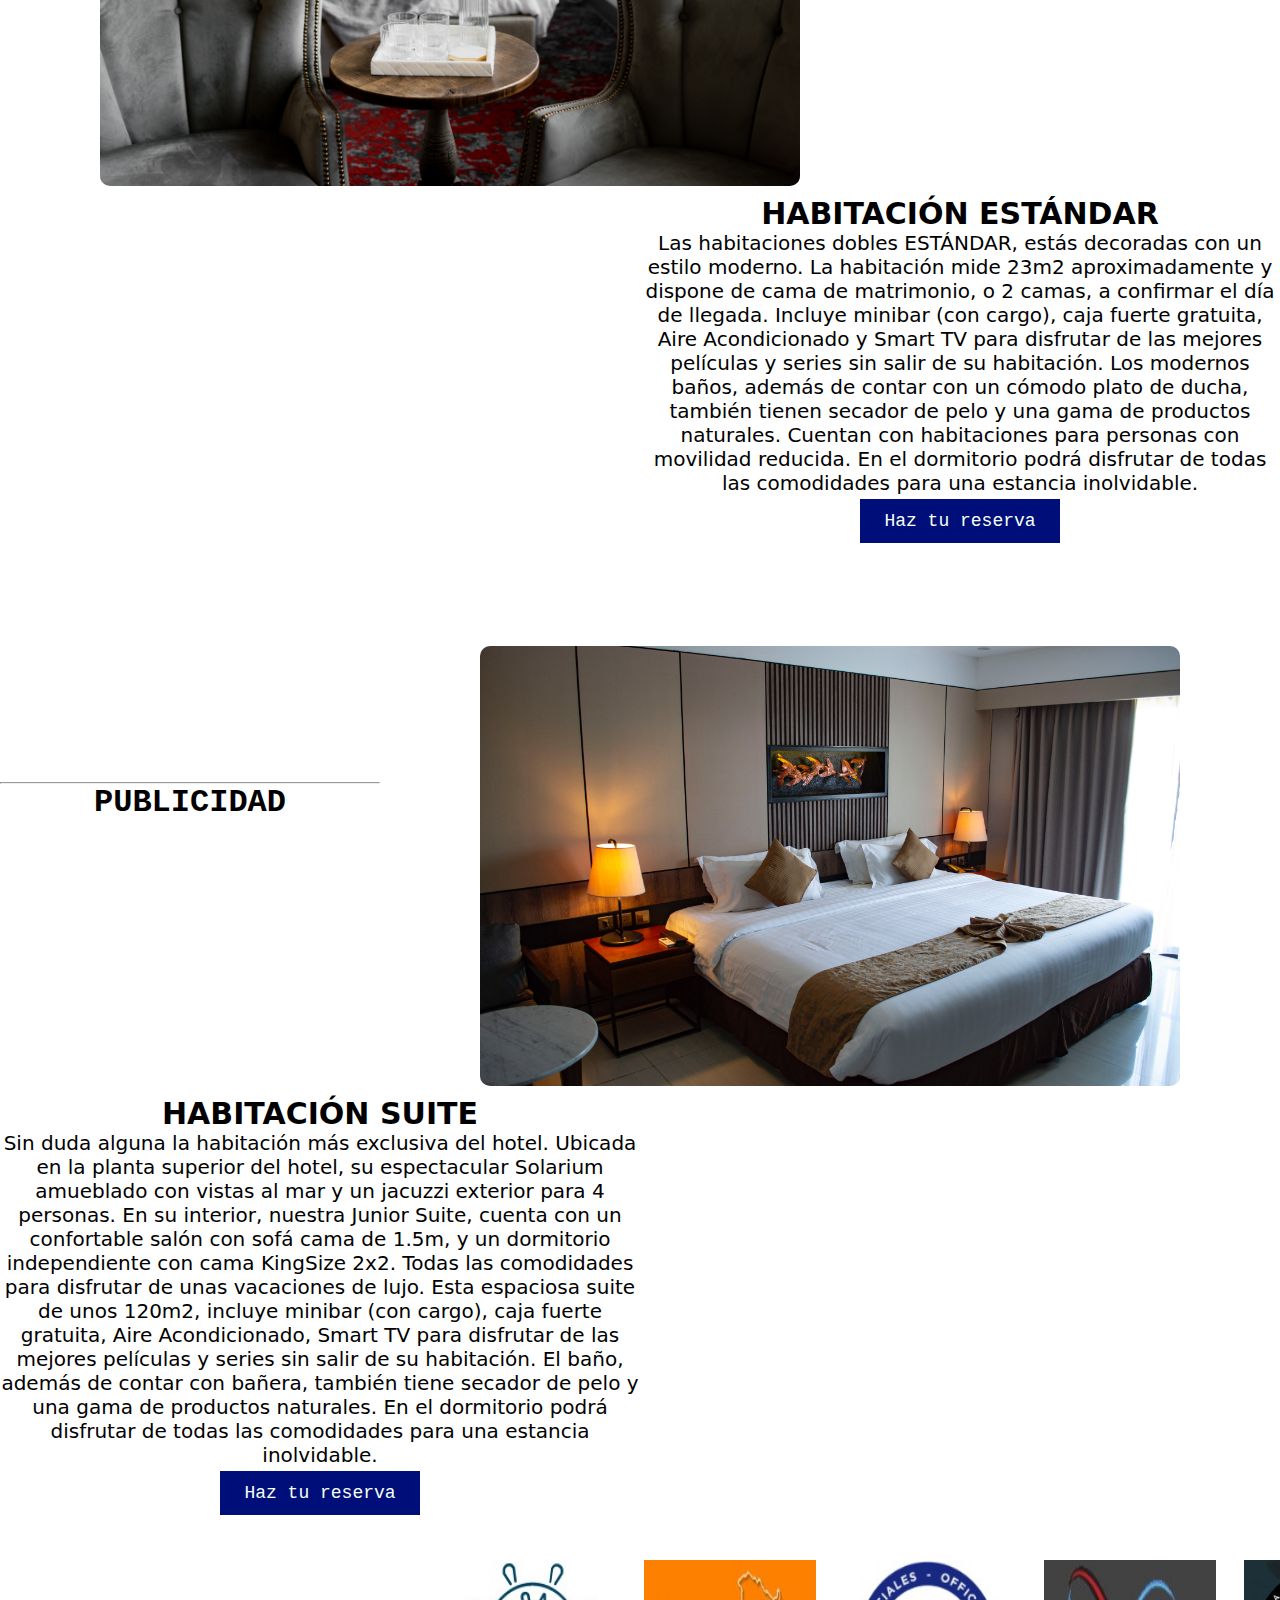
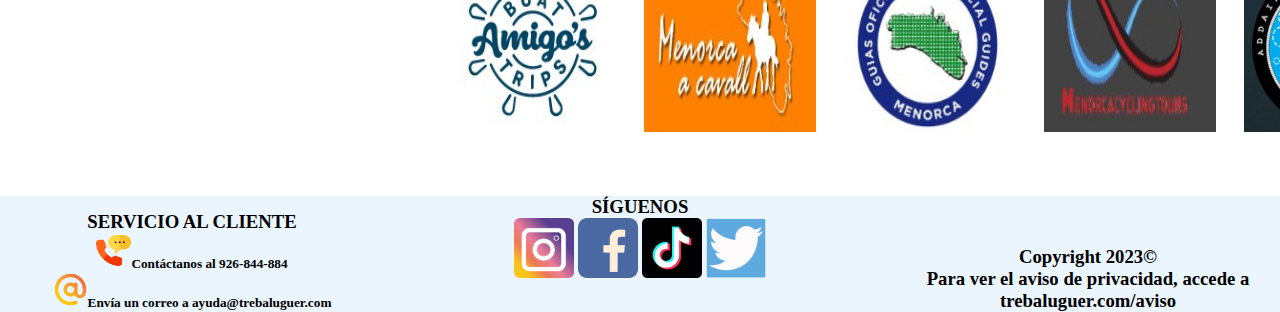
==== commit e45560a7: "ultimos cambios" ====
--- a/index.html
+++ b/index.html
@@ -13,9 +13,9 @@
         <div class="logo">
             <img class="imglogo" src="logos/logohotel6.png" alt="logo">
         </div>
-        <div class="boton"> 
+       <!-- <div class="boton"> 
             <button>Haz tu reserva</button>
-        </div>
+        </div>-->
     </header>
 
     <nav class="menu">
@@ -44,6 +44,7 @@
             </div>
             <div class="vacia2"></div>
         </section>
+        <br/>
         <br/>
         <hr/> 
         <h1>SERVICIOS</h1>
@@ -77,8 +78,9 @@
         </section>
         <br/>
         <hr/> 
+        <br/>
+        <br/>
         <h1>HABITACIONES</h1>
-        <br/>
         <section class="habitacion1">
             <div class="foto1">
                 <div><img class="habitaciones" src="img/habitacion1.jpg" alt="hab1"></div>
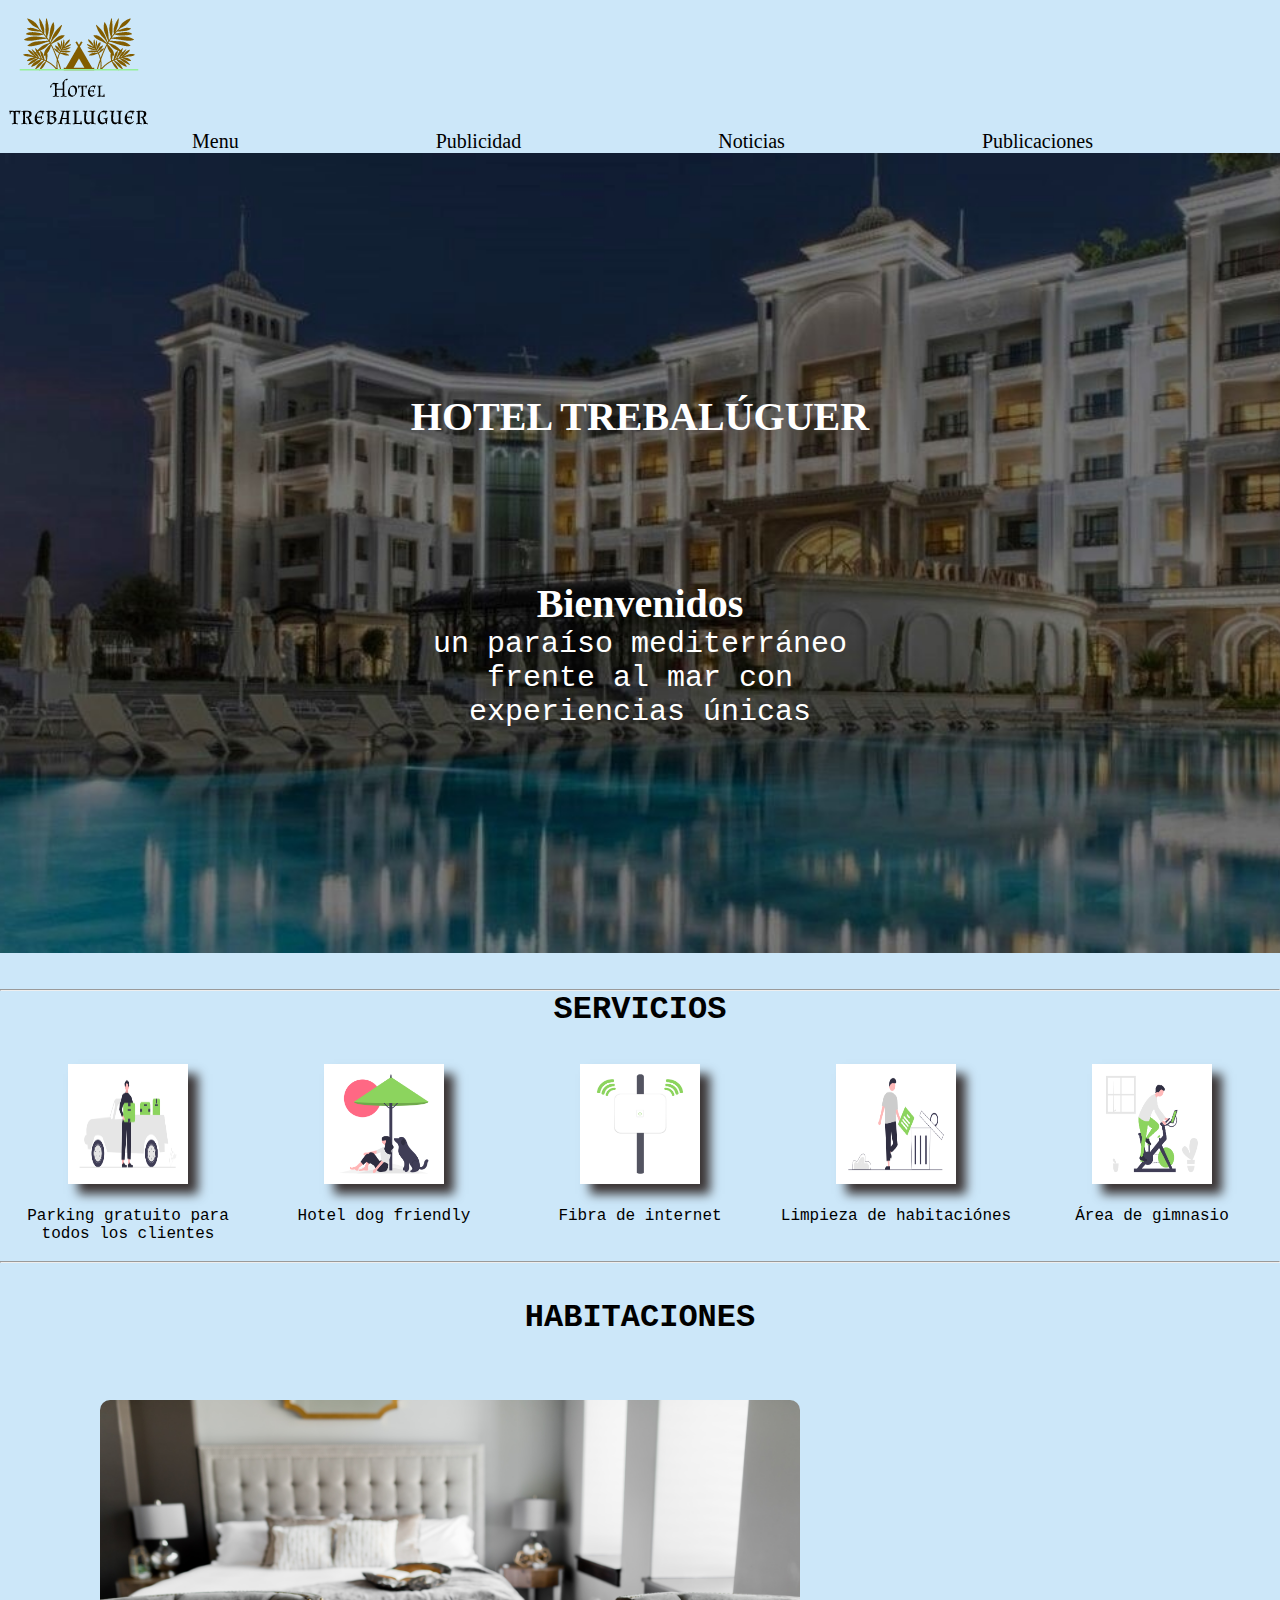
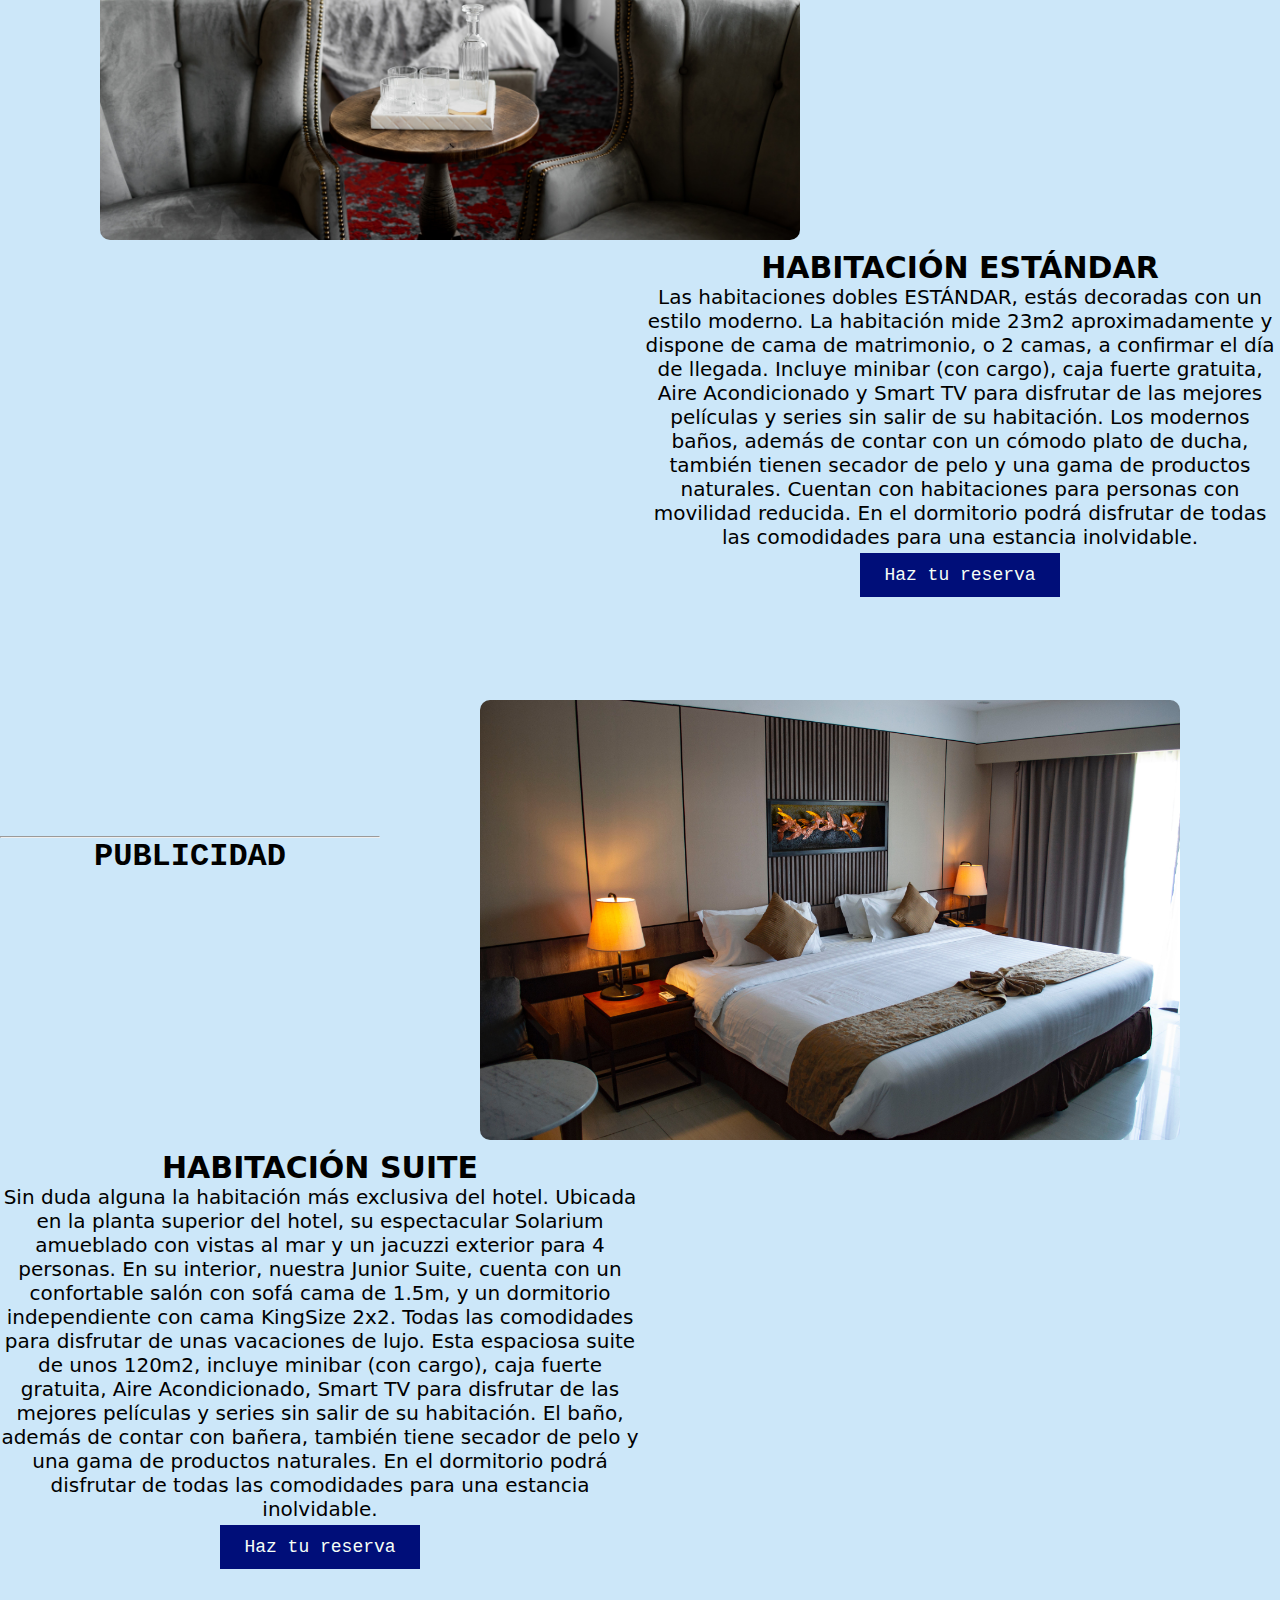
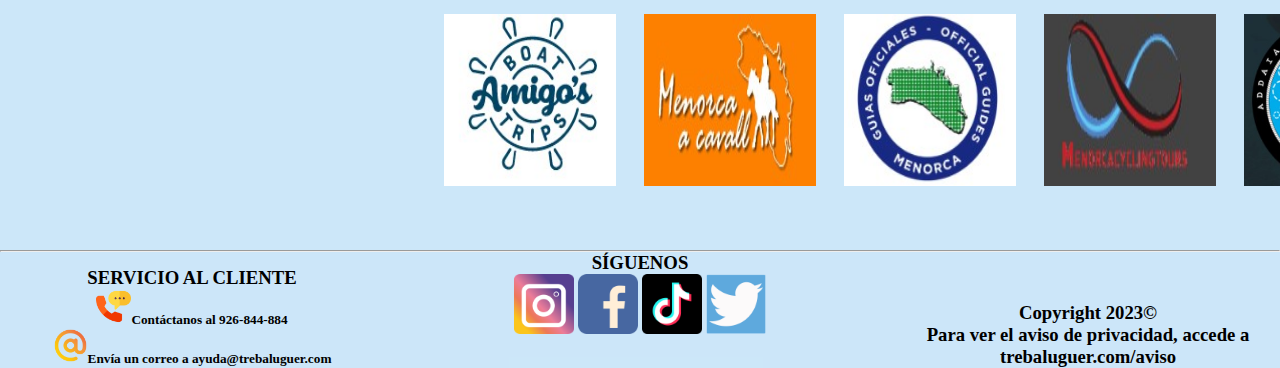
==== commit e81c3159: "pagina terminada" ====
--- a/index.html
+++ b/index.html
@@ -48,30 +48,42 @@
         <br/>
         <hr/> 
         <h1>SERVICIOS</h1>
+        <br/>
+        <br/>
         <section class="servicios">
         
             <div class="servicio1"> 
                 <div><img class="serlogos" src="logos/servicio1.png" alt="s1">
+                    <br/>
+                    <br/>
                     <p> Parking gratuito para todos los clientes</p>
                 </div>
             </div>
             <div class="servicio2">
                 <div><img class="serlogos" src="logos/servicio2.png" alt="s2">
+                    <br/>
+                    <br/>
                     <p> Hotel dog friendly</p>
                 </div>
             </div>
             <div class="servicio3">
                 <div><img class="serlogos" src="logos/servicio3.png" alt="s3">
+                    <br/>
+                    <br/>
                     <p> Fibra de internet</p>
                 </div>
             </div>
             <div class="servicio4">
                 <div><img class="serlogos" src="logos/servicio4.png" alt="s4">
+                    <br/>
+                    <br/>
                     <p> Limpieza de habitaciónes </p>
                 </div>
             </div>
             <div class="servicio5"> 
                 <div><img class="serlogos" src="logos/servicio5.png" alt="s5">
+                    <br/>
+                    <br/>
                     <p> Área de gimnasio </p>
                 </div>
             </div>
@@ -88,8 +100,10 @@
             <div class="texto1">
                 <h2>HABITACIÓN ESTÁNDAR</h2>
                 <p>Las habitaciones dobles ESTÁNDAR, estás decoradas con un estilo moderno. La habitación mide 23m2 aproximadamente y dispone de cama de matrimonio, o 2 camas, a confirmar el día de llegada. Incluye minibar (con cargo), caja fuerte gratuita, Aire Acondicionado y Smart TV para disfrutar de las mejores películas y series sin salir de su habitación. Los modernos baños, además de contar con un cómodo plato de ducha, también tienen secador de pelo y una gama de productos naturales. Cuentan con habitaciones para personas con movilidad reducida. En el dormitorio podrá disfrutar de todas las comodidades para una estancia inolvidable.</p>
-                <div class="boton"> 
-                    <button>Haz tu reserva</button>
+                <div class="boton">  
+                     <a href="Reserva.html">
+                        <button>Haz tu reserva</button>
+                     </a>
                 </div>
             </div>
         </section>
@@ -102,7 +116,9 @@
                 <h2>HABITACIÓN SUITE</h2>
                 <p>Sin duda alguna la habitación más exclusiva del hotel. Ubicada en la planta superior del hotel, su espectacular Solarium amueblado con vistas al mar y un jacuzzi exterior para 4 personas. En su interior, nuestra Junior Suite, cuenta con un confortable salón con sofá cama de 1.5m, y un dormitorio independiente con cama KingSize 2x2. Todas las comodidades para disfrutar de unas vacaciones de lujo. Esta espaciosa suite de unos 120m2, incluye minibar (con cargo), caja fuerte gratuita, Aire Acondicionado, Smart TV para disfrutar de las mejores películas y series sin salir de su habitación. El baño, además de contar con bañera, también tiene secador de pelo y una gama de productos naturales. En el dormitorio podrá disfrutar de todas las comodidades para una estancia inolvidable.</p>
                 <div class="boton"> 
-                    <button>Haz tu reserva</button>
+                    <a href="Reserva.html">
+                        <button>Haz tu reserva</button>
+                    </a>
                 </div>
             </div>
 
@@ -153,6 +169,8 @@
         </div>
     </aside>
    
+    <hr/>
+    
     <footer>
       
         <div class="info1" > 
